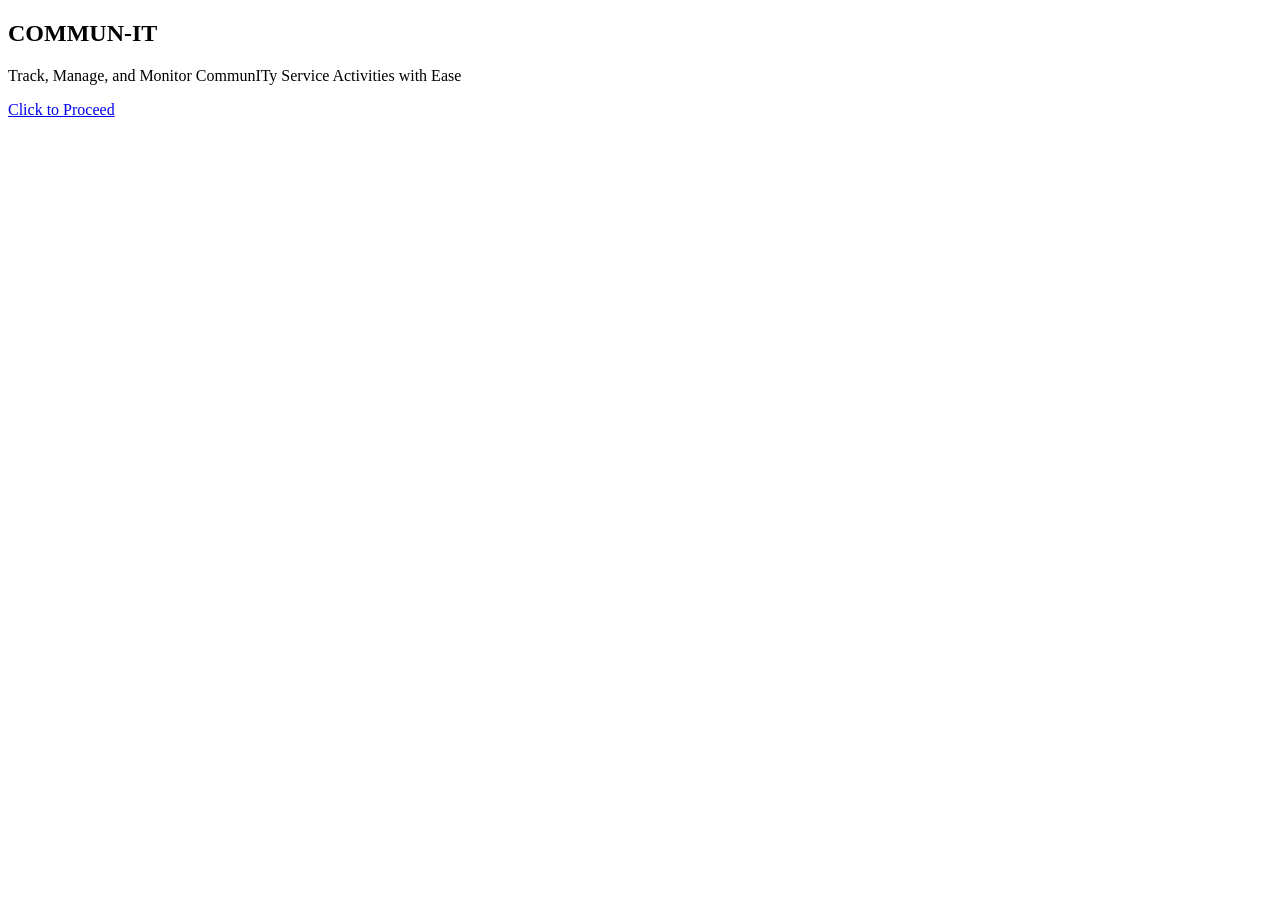
==== index.html @ e33df504 "Fixed html referencing." ====
<!DOCTYPE html>
<html>
<head>
    <link rel="stylesheet" href="Months/style.css">
</head>
<body>

<section id="homepage">
    <div class="hero-content">
        <h1>COMMUN-IT</h1>
        <p>Track, Manage, and Monitor CommunITy Service Activities with Ease</p>
        <a href="content.html" class="enter-btn" id="proceed-btn">
            Click to Proceed
        </a>
    </div>
</section>

</body>
</html>
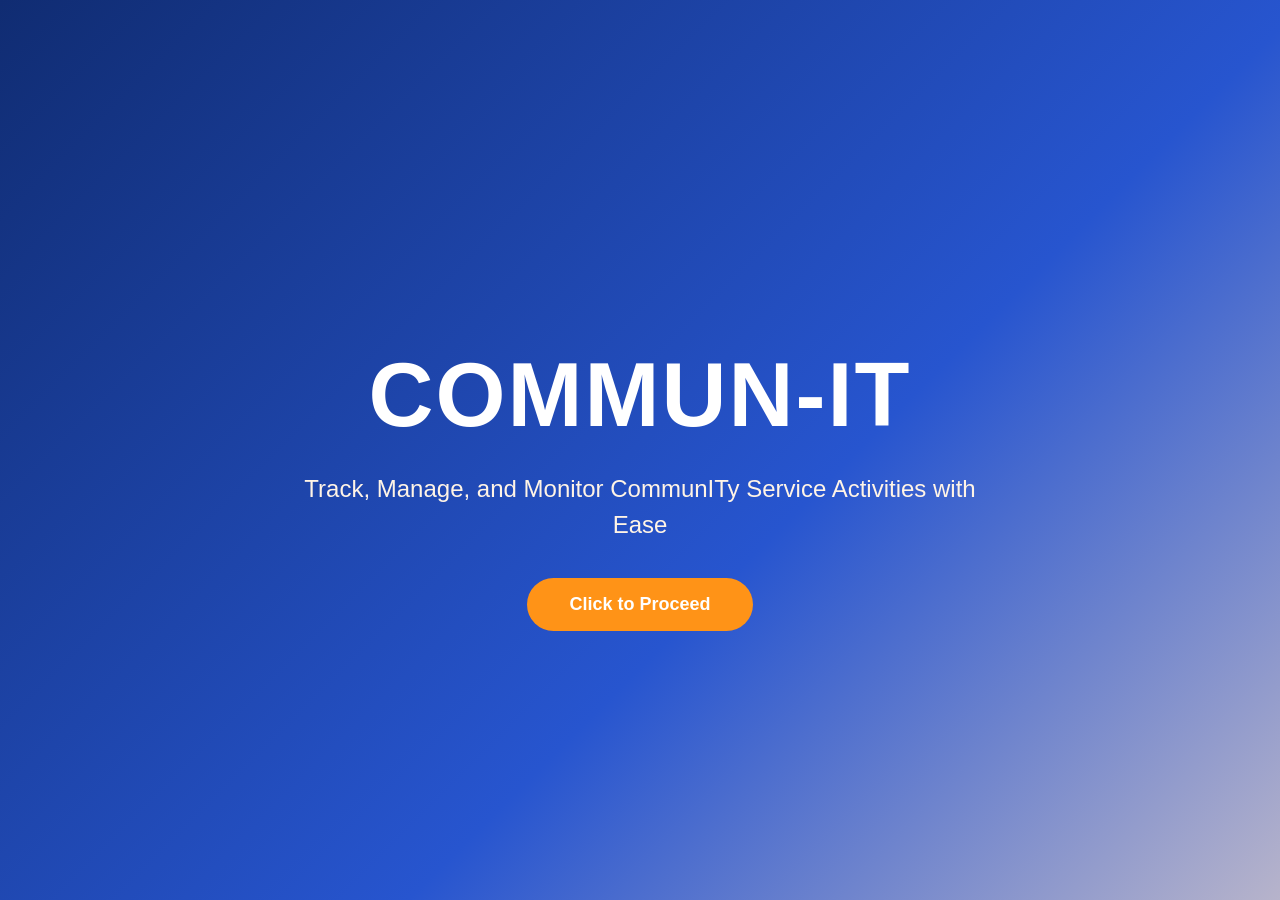
==== commit 8578d054: "added mobile layout" ====
--- a/index.html
+++ b/index.html
@@ -1,7 +1,10 @@
 <!DOCTYPE html>
 <html>
 <head>
-    <link rel="stylesheet" href="Months/style.css">
+    <meta charset="UTF-8">
+    <meta name="viewport" content="width=device-width, initial-scale=1.0">
+    <title>Commun-IT</title>
+    <link rel="stylesheet" href="/Months/style.css">
 </head>
 <body>
 
@@ -17,4 +20,3 @@
 
 </body>
 </html>
-
--- a/Months/style.css
+++ b/Months/style.css
@@ -0,0 +1,468 @@
+* { box-sizing: border-box; }
+
+ul {list-style-type: none;}
+body {
+  min-height: 100%;
+  margin: 0;
+  font-family: Verdana, sans-serif;
+}
+a {text-decoration: none;}
+img { max-width: 100%; height: auto; }
+
+.title h1{
+  font-size: 20px;
+}
+
+.title h2{
+  font-size: 16px;
+}
+
+/* Title Header*/
+.title {
+  display: flex;
+  justify-content: center;
+  align-items: center;
+  padding: 5px 5px;
+  height: 50px;
+  background: #ff9317;
+  text-align: center;
+}
+
+.title a {
+  text-decoration: none;
+  font-size: 20px;
+  color: white;
+}
+
+/* Month header */
+.month {
+  box-sizing: border-box;
+  padding: 70px 25px;
+  width: 100%;
+  background: #1abc9c;
+  text-align: center;
+}
+
+/* Month list */
+.month ul {
+  position: relative;
+  display: flex;
+  align-items: center;
+  justify-content: center;
+  margin: 0;
+  padding: 0;
+}
+
+.month ul li:not(.prev):not(.next) {
+  text-align: center;
+}
+
+.month .prev,
+.month .next {
+  position: absolute;
+  top: 50%;
+  transform: translateY(-50%);
+}
+
+.month .prev { left: 0; }
+.month .next { right: 0; }
+
+.month ul li {
+  color: white;
+  font-size: 20px;
+  text-transform: uppercase;
+  letter-spacing: 3px;
+}
+
+
+/* Previous button inside month header */
+.month .prev a{
+  display: block;
+  background-color: #007BFF;
+  color: white;
+  padding: 11px 22px;
+  font-size: 12px;
+  border: none;
+  border-radius: 4px;
+  cursor: pointer;
+  /* Transition for smooth movement*/
+  transition: background-color 0.3s ease, transform 0.2s ease;
+}
+
+/* Prev button hover effect */
+.prev a:hover {
+            background-color: #0056b3; /* Darkens the button background */
+            transform: scale(1.05);     /* Scales the button up slightly */
+        }
+
+/* Next button */
+.month .next a{
+  background-color: #007BFF;
+  color: white;
+  padding: 11px 22px;
+  font-size: 12px;
+  border: none;
+  border-radius: 4px;
+  cursor: pointer;
+  /* Transition for smooth movement*/
+  transition: background-color 0.3s ease, transform 0.2s ease;
+}
+
+/* Next button hover effect */
+.next a:hover {
+            background-color: #0056b3; /* Darkens the button background */
+            transform: scale(1.05);     /* Scales the button up slightly */
+        }
+
+/* Weekdays (Sun-Sat) */
+.weekdays {
+  margin: 0;
+  padding: 10px 0;
+  background-color:#ddd;
+}
+
+/* Aligns labels (Sun-Sat) correctly*/
+.weekdays li {
+  display: inline-block;
+  width: 13.6%;
+  color: #666;
+  text-align: center;
+}
+
+/* Days (1-31) */
+.days {
+  padding: 10px 0;
+  background: #eee;
+  margin: 0;
+}
+
+/*clickable area to access button on days and how it looks*/
+.days button {
+  width: min(44px, 100%);
+  min-height: 36px;
+  padding: 8px 2px;
+  border: 0;
+  border-radius: 4px;
+  background: transparent;
+  text-align: center;
+  font-size: 12px;
+  color: #777;
+  cursor: pointer;
+}
+
+/*color of highlight when hovered*/
+.days button:hover,
+.days button:focus {
+  background: #fafafa;
+  outline: 2px solid #06a147;
+}
+
+/*makes sure that day positions are correct*/
+.days > .day-cell {
+  position: relative;
+  width: 100%;
+  min-width: 0;
+  display: flex;
+  justify-content: center;
+}
+
+/*makes info pop up during hover*/
+.days .tooltip {
+  position: absolute;
+  bottom: calc(100% + 8px);
+  left: 50%;
+  z-index: 1;
+  padding: 8px 12px;
+  border-radius: 4px;
+  background: #333;
+  color: white;
+  white-space: nowrap;
+  transform: translateX(-50%);
+  visibility: hidden;
+  opacity: 0;
+  transition: opacity 0.2s ease;
+}
+
+/*makes button highlight when hovering or focus*/
+.days > .day-cell:hover .tooltip,
+.days > .day-cell:focus-within .tooltip {
+  visibility: visible;
+  opacity: 1;
+}
+
+/*makes sure that days and the weekdays are alligned in their respective columns*/
+.weekdays,
+.days {
+  display: grid;
+  grid-template-columns: repeat(7, minmax(0, 1fr));
+  list-style: none;
+  padding: 10px;
+  place-items: center;
+  text-align: center;
+}
+
+/*empty spaces so that dates are aligned to their correct days*/
+.days .empty {
+  visibility: hidden;
+  margin: 0;
+  padding: 0;
+}
+
+/* Highlight the "current" day */
+.days button.active {
+  padding: 5px;
+  background: #1abc9c;
+  color: white !important
+}
+
+/* button container */
+.button {
+display: flex;
+  justify-content: center;
+  align-items: center;     
+}
+
+/*Info at the bottom of the page*/
+.selected-date-info {
+  margin: 20px 10px;
+  padding: 12px;
+  border-radius: 4px;
+  background: #eee;
+  color: #333;
+  text-align: center;
+}
+
+/*BACKGROUND COLOR OF THE PAGE*/
+:root{--bg:#ffe3c9;color-scheme:light}
+html,body {
+  height:100%;
+  margin:0;
+  background:var(--bg)
+}
+
+/*BUTTONS*/
+.months_this {
+  display: grid;
+  grid-template-columns: repeat(4, minmax(0, 1fr));
+  gap: 15px;
+  width: 100%;
+  max-width: 980px;
+  margin: 0 auto;
+  padding: 0 20px;
+}
+.rectangle {
+  width: 100%;
+  min-height: 100px;
+  background-color: lightblue;
+  border: 2px solid black;
+  border-radius: 15px;
+  display: flex;
+  position: relative;
+  box-sizing: border-box;
+  padding: 10px;
+  margin: 0;
+  background-color: lightblue;
+  border: 2px solid black;
+  border-radius: 15px;
+  justify-content: center;
+  align-items: center;
+  text-align: center;
+  font-size: 20px;
+}
+.months_this .rectangle > nav {
+  display: flex;
+  position: absolute;
+  inset: -2px;
+}
+.months_this .rectangle > nav > a {
+  display: flex;
+  flex: 1;
+  align-items: center;
+  justify-content: center;
+  text-decoration: none;
+  color: inherit;
+}
+
+.months_next {
+  display: grid;
+  grid-template-columns: repeat(4, minmax(0, 1fr));
+  gap: 15px;
+  width: 100%;
+  max-width: 980px;
+  margin: 0 auto;
+  padding: 0 20px;
+}
+.months_next .rectangle > nav {
+  display: flex;
+  position: absolute;
+  inset: -2px;
+}
+.months_next .rectangle > nav > a {
+  display: flex;
+  flex: 1;
+  align-items: center;
+  justify-content: center;
+  text-decoration: none;
+  color: inherit;
+}
+#homepage{
+  min-height:100vh;
+  min-height:100svh;
+  padding:24px;
+  display:flex;
+  flex-direction:column;
+  justify-content:center;
+  align-items:center;
+  text-align:center;
+  background: linear-gradient(
+    135deg,
+    #102c72 0%,
+    #2755cf 60%,
+    #ffe3c9 120%
+  );
+  color:white;
+}
+
+.hero-content h1{
+  font-size:clamp(48px, 10vw, 90px);
+  font-weight:800;
+  letter-spacing:2px;
+  margin-bottom:15px;
+}
+
+.hero-content p{
+  font-size:clamp(18px, 3vw, 24px);
+  max-width:700px;
+  line-height:1.5;
+  color:#fff4e6;
+  margin-bottom:35px;
+}
+
+/* enter button */
+.enter-btn{
+  display:inline-block;
+  padding:16px 42px;
+  background:#ff9317;
+  color:white;
+  font-size:18px;
+  font-weight:bold;
+  border-radius:999px;
+  text-decoration:none;
+  transition:all .3s ease;
+}
+
+/* effects for the enter button */
+.enter-btn:hover{
+  background:#ff7a00;
+  transform:translateY(-3px);
+  box-shadow:0 8px 20px rgba(0,0,0,.25);
+}
+
+/* for the fade out transition */
+body{
+    opacity: 1;
+    transition: opacity 0.5s ease;
+}
+body.fade-out{
+    opacity: 0;
+}
+
+/* for the fade in transition */
+@keyframes fadeIn{
+    from{
+        opacity:0;
+    }
+    to{
+        opacity:1;
+    }
+}
+
+@media (max-width: 700px) {
+  .title {
+    height: auto;
+    min-height: 50px;
+  }
+
+  .title a,
+  .title h1,
+  .title h2 {
+    font-size: 18px;
+  }
+
+  .month {
+    padding: 50px 12px 30px;
+  }
+
+  .month ul li {
+    font-size: 16px;
+    letter-spacing: 1px;
+  }
+
+  .month .prev a,
+  .month .next a {
+    padding: 10px 12px;
+  }
+
+  .weekdays,
+  .days {
+    padding: 8px 4px;
+  }
+
+  .weekdays li {
+    font-size: 12px;
+  }
+
+  .days button {
+    min-height: 40px;
+  }
+
+  .days .tooltip {
+    position: fixed;
+    left: 50%;
+    bottom: 16px;
+    max-width: calc(100vw - 32px);
+    white-space: normal;
+  }
+
+  .months_this,
+  .months_next {
+    grid-template-columns: repeat(2, minmax(0, 1fr));
+    gap: 10px;
+    padding: 0 12px;
+  }
+
+  .rectangle {
+    min-height: 78px;
+  }
+
+  #homepage {
+    padding: 24px 16px;
+  }
+
+  .hero-content p {
+    margin-left: auto;
+    margin-right: auto;
+  }
+
+  .enter-btn {
+    width: min(240px, 100%);
+    padding: 15px 20px;
+  }
+}
+
+@media (max-width: 380px) {
+  .months_this,
+  .months_next {
+    grid-template-columns: 1fr;
+  }
+
+  .hero-content h1 {
+    font-size: 42px;
+  }
+
+  .days button {
+    min-height: 38px;
+    font-size: 11px;
+  }
+}
+
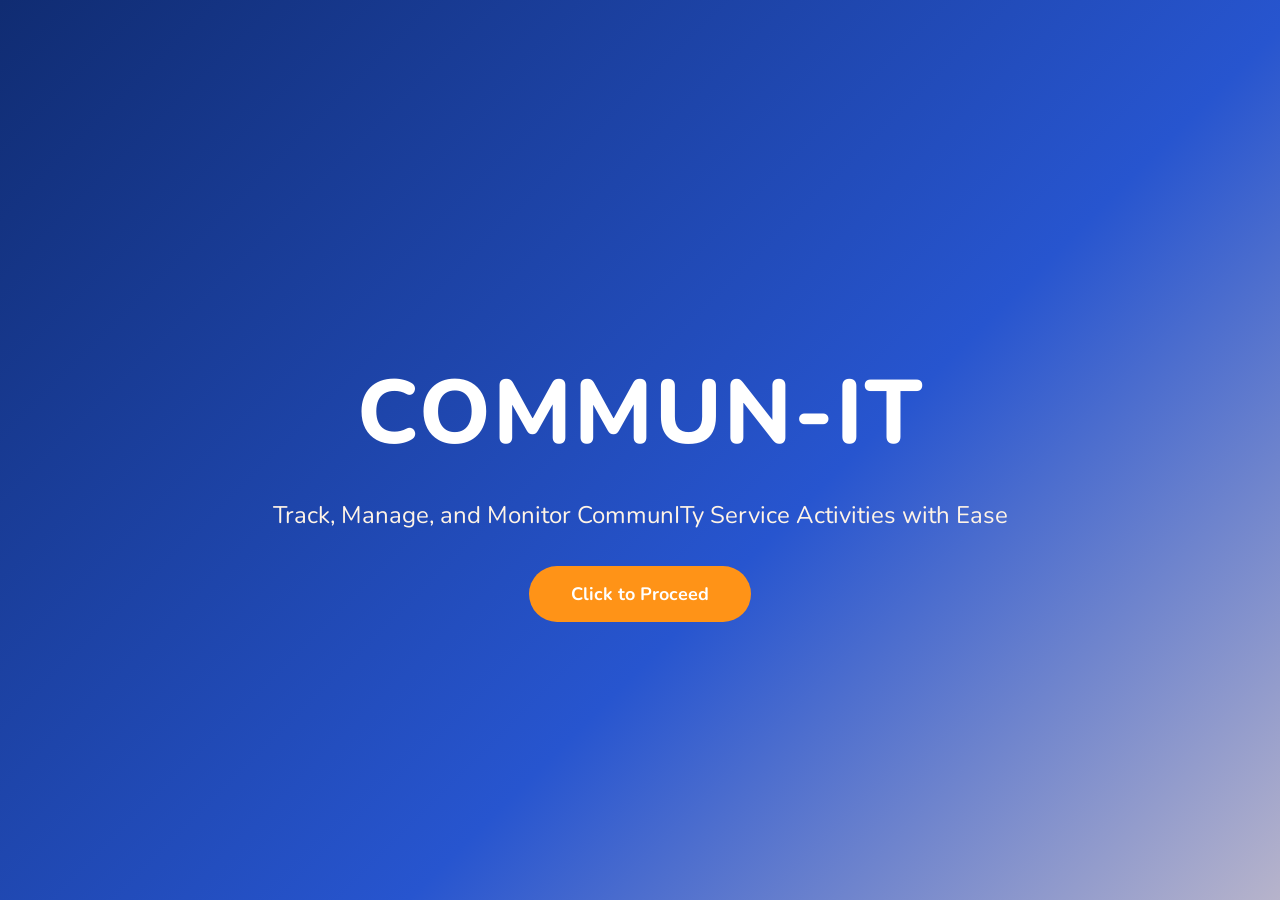
==== commit 709ffbd2: "Main Content Update Improved the UI of the main page; Fixed button hyperlinking; Added new divs." ====
--- a/index.html
+++ b/index.html
@@ -1,10 +1,10 @@
 <!DOCTYPE html>
 <html>
 <head>
-    <meta charset="UTF-8">
-    <meta name="viewport" content="width=device-width, initial-scale=1.0">
-    <title>Commun-IT</title>
-    <link rel="stylesheet" href="/Months/style.css">
+    <link rel="stylesheet" href="Months/style.css">
+    <link rel="preconnect" href="https://fonts.googleapis.com">
+    <link rel="preconnect" href="https://fonts.gstatic.com" crossorigin>
+    <link href="https://fonts.googleapis.com/css2?family=Nunito:ital@0;1&display=swap" rel="stylesheet">
 </head>
 <body>
 
@@ -20,3 +20,4 @@
 
 </body>
 </html>
+
--- a/Months/style.css
+++ b/Months/style.css
@@ -1,16 +1,9 @@
-* { box-sizing: border-box; }
-
-ul {list-style-type: none;}
-body {
-  min-height: 100%;
-  margin: 0;
-  font-family: Verdana, sans-serif;
-}
-a {text-decoration: none;}
-img { max-width: 100%; height: auto; }
+body {font-family: Nunito;}
+a {text-decoration: none; color: #1d1a15;}
 
 .title h1{
   font-size: 20px;
+  color: #1d1a15;
 }
 
 .title h2{
@@ -24,7 +17,7 @@
   align-items: center;
   padding: 5px 5px;
   height: 50px;
-  background: #ff9317;
+  background: #F28C38;
   text-align: center;
 }
 
@@ -32,6 +25,12 @@
   text-decoration: none;
   font-size: 20px;
   color: white;
+}
+
+.content-sem-header {
+  color: #38200E;
+  font-weight: 700;
+  font-size: 1.5rem;
 }
 
 /* Month header */
@@ -43,41 +42,60 @@
   text-align: center;
 }
 
-/* Month list */
-.month ul {
-  position: relative;
-  display: flex;
-  align-items: center;
-  justify-content: center;
-  margin: 0;
-  padding: 0;
-}
-
-.month ul li:not(.prev):not(.next) {
-  text-align: center;
-}
-
-.month .prev,
-.month .next {
-  position: absolute;
-  top: 50%;
-  transform: translateY(-50%);
-}
-
-.month .prev { left: 0; }
-.month .next { right: 0; }
-
-.month ul li {
-  color: white;
-  font-size: 20px;
-  text-transform: uppercase;
-  letter-spacing: 3px;
-}
-
+/* div containers */
+
+.three-box-ui {
+  margin: 2vw auto;
+
+  display: flex;
+  width: fit-content;
+  justify-content: center;
+
+  gap: 1.5vw
+}
+
+.main-calendar-div {
+  display: flex;
+  flex-direction: column;
+  width: fit-content;
+
+  gap: 1.5vw;
+}
+
+.month-portion {
+  width: 65vw;
+  height: auto;
+  background-color: #ffffff;
+  box-shadow: 0.3rem 0.4rem 1rem rgba(180, 95, 25, 0.15);
+
+  padding-top: 2vh;
+  padding-bottom: 2vh;
+
+  border-radius: 2rem;
+}
+
+.upcoming-events {
+  background-color: #ffffff;
+  height: 15vh;
+  width: auto;
+  box-shadow: 0.3rem 0.4rem 1rem rgba(180, 95, 25, 0.15);
+
+  border-radius: 2rem;
+}
+
+.notes-section {
+  background-color: #ffffff;
+  width: 30vw;
+  height: auto;
+  box-shadow: 0.3rem 0.4rem 1rem rgba(180, 95, 25, 0.15);
+
+  border-radius: 2rem;
+}
 
 /* Previous button inside month header */
 .month .prev a{
   display: block;
+  float: left;
   background-color: #007BFF;
   color: white;
   padding: 11px 22px;
@@ -91,12 +109,13 @@
 
 /* Prev button hover effect */
 .prev a:hover {
-            background-color: #0056b3; /* Darkens the button background */
-            transform: scale(1.05);     /* Scales the button up slightly */
-        }
+  background-color: #0056b3; /* Darkens the button background */
+  transform: scale(1.05);     /* Scales the button up slightly */
+}
 
 /* Next button */
 .month .next a{
+  float: right;
   background-color: #007BFF;
   color: white;
   padding: 11px 22px;
@@ -110,9 +129,9 @@
 
 /* Next button hover effect */
 .next a:hover {
-            background-color: #0056b3; /* Darkens the button background */
-            transform: scale(1.05);     /* Scales the button up slightly */
-        }
+  background-color: #0056b3; /* Darkens the button background */
+  transform: scale(1.05);     /* Scales the button up slightly */
+}
 
 /* Weekdays (Sun-Sat) */
 .weekdays {
@@ -138,9 +157,8 @@
 
 /*clickable area to access button on days and how it looks*/
 .days button {
-  width: min(44px, 100%);
-  min-height: 36px;
-  padding: 8px 2px;
+  width: 100%;
+  padding: 8px 0;
   border: 0;
   border-radius: 4px;
   background: transparent;
@@ -161,9 +179,6 @@
 .days > .day-cell {
   position: relative;
   width: 100%;
-  min-width: 0;
-  display: flex;
-  justify-content: center;
 }
 
 /*makes info pop up during hover*/
@@ -233,7 +248,7 @@
 }
 
 /*BACKGROUND COLOR OF THE PAGE*/
-:root{--bg:#ffe3c9;color-scheme:light}
+:root{--bg:#FFF6EB;color-scheme:light}
 html,body {
   height:100%;
   margin:0;
@@ -241,74 +256,55 @@
 }
 
 /*BUTTONS*/
-.months_this {
-  display: grid;
-  grid-template-columns: repeat(4, minmax(0, 1fr));
-  gap: 15px;
+.months-grid {
+  display: flex;
+  justify-content: center;
+  flex-wrap: wrap;
+
+  margin-top: 2vh;
+  margin-bottom: 2vh;
+
+  gap: 1vw;
+}
+
+.rectangle {
+  width: 9.5vw;
+  height: 11vh;
+
+  box-shadow: 0.3rem 0.4rem 0.8rem rgba(180, 95, 25, 0.15);
+
+  background-color: #FFE4C8;
+
+  border-radius: 15px;
+  box-sizing: border-box;
+  min-height: 100px;
+  margin: 0;
+  padding: 0;
+
+  list-style: none;
+
+  font-size: 20px;
+
+  transition: all 0.2s ease;
+}
+
+.rectangle:hover {
+  background-color: #FFC896;
+  transform: translateY(-3px);
+}
+
+.rectangle a{
+  display: flex;
+  align-items: center;
+  justify-content: center;
   width: 100%;
-  max-width: 980px;
-  margin: 0 auto;
-  padding: 0 20px;
-}
-.rectangle {
-  width: 100%;
-  min-height: 100px;
-  background-color: lightblue;
-  border: 2px solid black;
-  border-radius: 15px;
-  display: flex;
-  position: relative;
-  box-sizing: border-box;
-  padding: 10px;
-  margin: 0;
-  background-color: lightblue;
-  border: 2px solid black;
-  border-radius: 15px;
-  justify-content: center;
-  align-items: center;
-  text-align: center;
-  font-size: 20px;
-}
-.months_this .rectangle > nav {
-  display: flex;
-  position: absolute;
-  inset: -2px;
-}
-.months_this .rectangle > nav > a {
-  display: flex;
-  flex: 1;
-  align-items: center;
-  justify-content: center;
+  height: 100%;
   text-decoration: none;
   color: inherit;
 }
 
-.months_next {
-  display: grid;
-  grid-template-columns: repeat(4, minmax(0, 1fr));
-  gap: 15px;
-  width: 100%;
-  max-width: 980px;
-  margin: 0 auto;
-  padding: 0 20px;
-}
-.months_next .rectangle > nav {
-  display: flex;
-  position: absolute;
-  inset: -2px;
-}
-.months_next .rectangle > nav > a {
-  display: flex;
-  flex: 1;
-  align-items: center;
-  justify-content: center;
-  text-decoration: none;
-  color: inherit;
-}
 #homepage{
-  min-height:100vh;
-  min-height:100svh;
-  padding:24px;
+  height:100vh;
   display:flex;
   flex-direction:column;
   justify-content:center;
@@ -324,16 +320,14 @@
 }
 
 .hero-content h1{
-  font-size:clamp(48px, 10vw, 90px);
+  font-size:90px;
   font-weight:800;
   letter-spacing:2px;
   margin-bottom:15px;
 }
 
 .hero-content p{
-  font-size:clamp(18px, 3vw, 24px);
-  max-width:700px;
-  line-height:1.5;
+  font-size:24px;
   color:#fff4e6;
   margin-bottom:35px;
 }
@@ -355,7 +349,10 @@
 .enter-btn:hover{
   background:#ff7a00;
   transform:translateY(-3px);
-  box-shadow:0 8px 20px rgba(0,0,0,.25);
+  box-shadow:0 1
+  body;
+    opacity: 1;
+    transition: opacity 0.5s ease;
 }
 
 /* for the fade out transition */
@@ -375,94 +372,4 @@
     to{
         opacity:1;
     }
-}
-
-@media (max-width: 700px) {
-  .title {
-    height: auto;
-    min-height: 50px;
-  }
-
-  .title a,
-  .title h1,
-  .title h2 {
-    font-size: 18px;
-  }
-
-  .month {
-    padding: 50px 12px 30px;
-  }
-
-  .month ul li {
-    font-size: 16px;
-    letter-spacing: 1px;
-  }
-
-  .month .prev a,
-  .month .next a {
-    padding: 10px 12px;
-  }
-
-  .weekdays,
-  .days {
-    padding: 8px 4px;
-  }
-
-  .weekdays li {
-    font-size: 12px;
-  }
-
-  .days button {
-    min-height: 40px;
-  }
-
-  .days .tooltip {
-    position: fixed;
-    left: 50%;
-    bottom: 16px;
-    max-width: calc(100vw - 32px);
-    white-space: normal;
-  }
-
-  .months_this,
-  .months_next {
-    grid-template-columns: repeat(2, minmax(0, 1fr));
-    gap: 10px;
-    padding: 0 12px;
-  }
-
-  .rectangle {
-    min-height: 78px;
-  }
-
-  #homepage {
-    padding: 24px 16px;
-  }
-
-  .hero-content p {
-    margin-left: auto;
-    margin-right: auto;
-  }
-
-  .enter-btn {
-    width: min(240px, 100%);
-    padding: 15px 20px;
-  }
-}
-
-@media (max-width: 380px) {
-  .months_this,
-  .months_next {
-    grid-template-columns: 1fr;
-  }
-
-  .hero-content h1 {
-    font-size: 42px;
-  }
-
-  .days button {
-    min-height: 38px;
-    font-size: 11px;
-  }
-}
-
+}
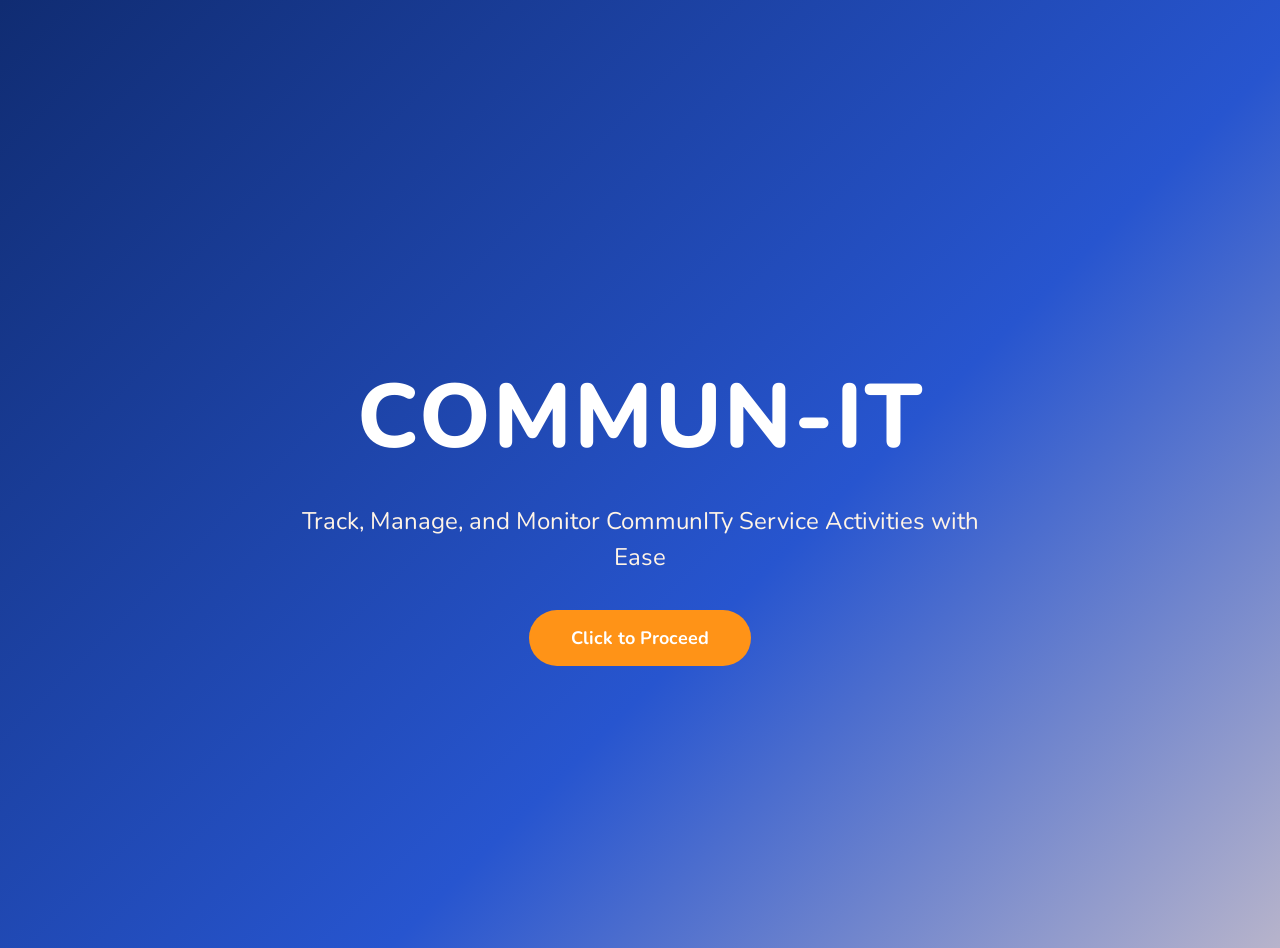
==== commit 71dbccad: "Merge branch 'main' of https://github.com/Xenny432/ITC-final-" ====
--- a/index.html
+++ b/index.html
@@ -20,4 +20,3 @@
 
 </body>
 </html>
-
--- a/Months/style.css
+++ b/Months/style.css
@@ -54,6 +54,20 @@
   gap: 1.5vw
 }
 
+.month ul li:not(.prev):not(.next) {
+  text-align: center;
+}
+
+.month .prev,
+.month .next {
+  position: absolute;
+  top: 50%;
+  transform: translateY(-50%);
+}
+
+.month .prev { left: 0; }
+.month .next { right: 0; }
+
 .main-calendar-div {
   display: flex;
   flex-direction: column;
@@ -95,7 +109,6 @@
 /* Previous button inside month header */
 .month .prev a{
   display: block;
-  float: left;
   background-color: #007BFF;
   color: white;
   padding: 11px 22px;
@@ -115,7 +128,6 @@
 
 /* Next button */
 .month .next a{
-  float: right;
   background-color: #007BFF;
   color: white;
   padding: 11px 22px;
@@ -157,8 +169,9 @@
 
 /*clickable area to access button on days and how it looks*/
 .days button {
-  width: 100%;
-  padding: 8px 0;
+  width: min(44px, 100%);
+  min-height: 36px;
+  padding: 8px 2px;
   border: 0;
   border-radius: 4px;
   background: transparent;
@@ -179,6 +192,9 @@
 .days > .day-cell {
   position: relative;
   width: 100%;
+  min-width: 0;
+  display: flex;
+  justify-content: center;
 }
 
 /*makes info pop up during hover*/
@@ -304,7 +320,9 @@
 }
 
 #homepage{
-  height:100vh;
+  min-height:100vh;
+  min-height:100svh;
+  padding:24px;
   display:flex;
   flex-direction:column;
   justify-content:center;
@@ -320,14 +338,16 @@
 }
 
 .hero-content h1{
-  font-size:90px;
+  font-size:clamp(48px, 10vw, 90px);
   font-weight:800;
   letter-spacing:2px;
   margin-bottom:15px;
 }
 
 .hero-content p{
-  font-size:24px;
+  font-size:clamp(18px, 3vw, 24px);
+  max-width:700px;
+  line-height:1.5;
   color:#fff4e6;
   margin-bottom:35px;
 }
@@ -349,10 +369,7 @@
 .enter-btn:hover{
   background:#ff7a00;
   transform:translateY(-3px);
-  box-shadow:0 1
-  body;
-    opacity: 1;
-    transition: opacity 0.5s ease;
+  box-shadow:0 8px 20px rgba(0,0,0,.25);
 }
 
 /* for the fade out transition */
@@ -372,4 +389,94 @@
     to{
         opacity:1;
     }
-}+}
+
+@media (max-width: 700px) {
+  .title {
+    height: auto;
+    min-height: 50px;
+  }
+
+  .title a,
+  .title h1,
+  .title h2 {
+    font-size: 18px;
+  }
+
+  .month {
+    padding: 50px 12px 30px;
+  }
+
+  .month ul li {
+    font-size: 16px;
+    letter-spacing: 1px;
+  }
+
+  .month .prev a,
+  .month .next a {
+    padding: 10px 12px;
+  }
+
+  .weekdays,
+  .days {
+    padding: 8px 4px;
+  }
+
+  .weekdays li {
+    font-size: 12px;
+  }
+
+  .days button {
+    min-height: 40px;
+  }
+
+  .days .tooltip {
+    position: fixed;
+    left: 50%;
+    bottom: 16px;
+    max-width: calc(100vw - 32px);
+    white-space: normal;
+  }
+
+  .months_this,
+  .months_next {
+    grid-template-columns: repeat(2, minmax(0, 1fr));
+    gap: 10px;
+    padding: 0 12px;
+  }
+
+  .rectangle {
+    min-height: 78px;
+  }
+
+  #homepage {
+    padding: 24px 16px;
+  }
+
+  .hero-content p {
+    margin-left: auto;
+    margin-right: auto;
+  }
+
+  .enter-btn {
+    width: min(240px, 100%);
+    padding: 15px 20px;
+  }
+}
+
+@media (max-width: 380px) {
+  .months_this,
+  .months_next {
+    grid-template-columns: 1fr;
+  }
+
+  .hero-content h1 {
+    font-size: 42px;
+  }
+
+  .days button {
+    min-height: 38px;
+    font-size: 11px;
+  }
+}
+
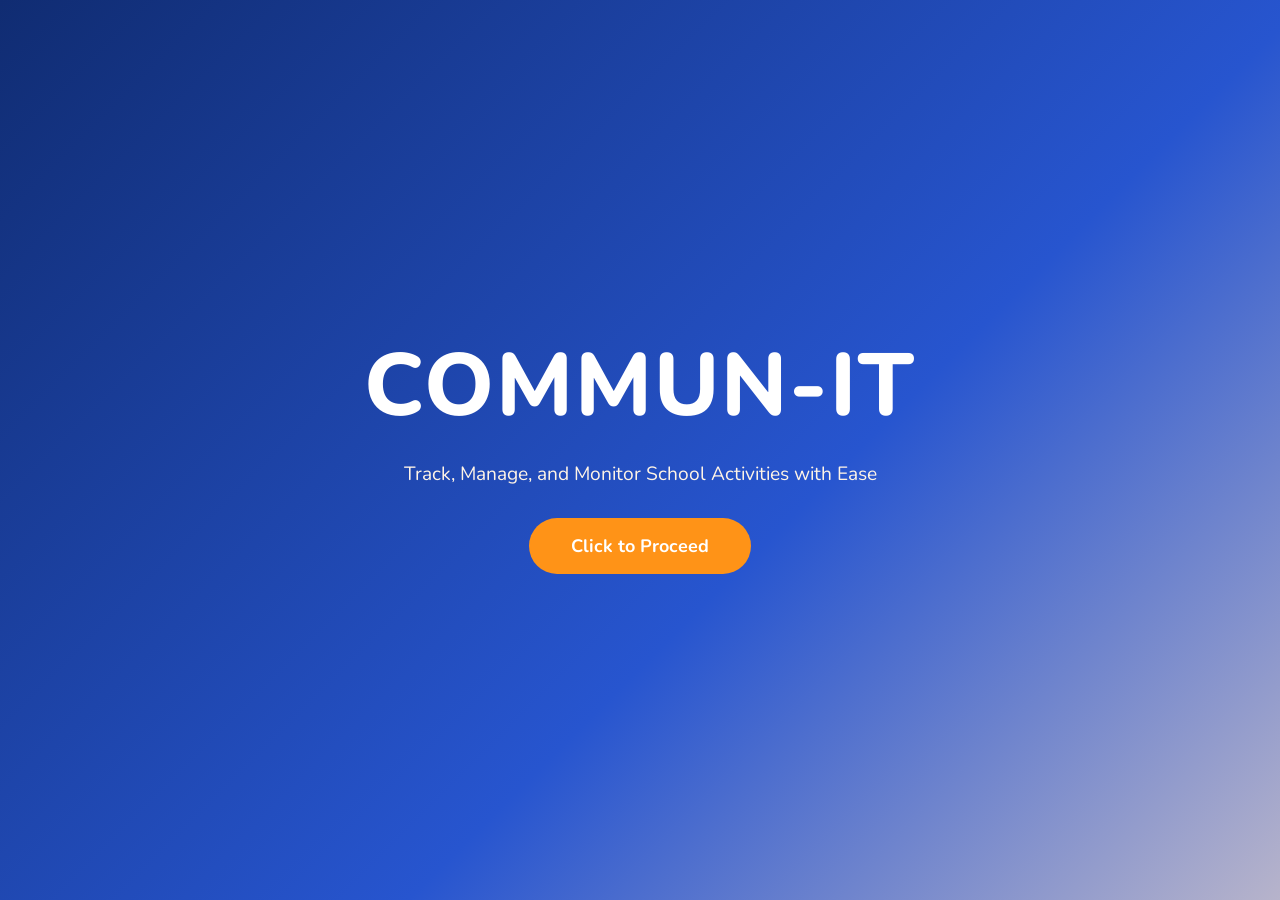
==== commit d45ab066: "final changes to main page" ====
--- a/index.html
+++ b/index.html
@@ -1,6 +1,7 @@
 <!DOCTYPE html>
 <html>
 <head>
+    <meta name="viewport" content="width=device-width, initial-scale=1.0">
     <link rel="stylesheet" href="Months/style.css">
     <link rel="preconnect" href="https://fonts.googleapis.com">
     <link rel="preconnect" href="https://fonts.gstatic.com" crossorigin>
@@ -9,9 +10,9 @@
 <body>
 
 <section id="homepage">
-    <div class="hero-content">
+    <div class="opening-content">
         <h1>COMMUN-IT</h1>
-        <p>Track, Manage, and Monitor CommunITy Service Activities with Ease</p>
+        <p>Track, Manage, and Monitor School Activities with Ease</p>
         <a href="content.html" class="enter-btn" id="proceed-btn">
             Click to Proceed
         </a>
--- a/Months/style.css
+++ b/Months/style.css
@@ -2,8 +2,12 @@
 a {text-decoration: none; color: #1d1a15;}
 
 .title h1{
-  font-size: 20px;
+  font-size: 1.7rem;
+  font-weight: 900;
+
   color: #1d1a15;
+  padding: 0;
+  margin: 0;
 }
 
 .title h2{
@@ -45,7 +49,8 @@
 /* div containers */
 
 .three-box-ui {
-  margin: 2vw auto;
+  margin: 3vw auto;
+  padding-bottom: 6vh;
 
   display: flex;
   width: fit-content;
@@ -54,7 +59,12 @@
   gap: 1.5vw
 }
 
+.month li {
+  list-style: none;
+}
+
 .month ul li:not(.prev):not(.next) {
+  list-style: none;
   text-align: center;
 }
 
@@ -77,10 +87,10 @@
 }
 
 .month-portion {
-  width: 65vw;
+  width: 60vw;
   height: auto;
   background-color: #ffffff;
-  box-shadow: 0.3rem 0.4rem 1rem rgba(180, 95, 25, 0.15);
+  box-shadow: 0.3rem 0.4rem 0.5rem rgba(180, 95, 25, 0.10);
 
   padding-top: 2vh;
   padding-bottom: 2vh;
@@ -88,25 +98,111 @@
   border-radius: 2rem;
 }
 
-.upcoming-events {
+.calendar-title {
+  font-weight: bold; 
+  color: #1d1a15;
+  font-size: 16px;
+
+  margin: 0 1vw;
+  margin-bottom: 1vw;
+  background-color: #ffbe81; 
+  border-radius: 2rem;
+  width: auto;
+  height: 4.5vh;
+
+  display: flex;
+  justify-content: center;
+  align-items: center;
+}
+
+@media (max-width: 600px) {
+  .calendar-title {
+    font-size: clamp(0.8rem, 4.6vw, 1.8rem);
+    height: 4vh;
+  }
+}
+
+.details-of-calendar {
+  display: flex;
+
+  gap: 1.5vw;
+}
+
+.legend {
   background-color: #ffffff;
-  height: 15vh;
-  width: auto;
+  height: 20vh;
+  width: 30%;
   box-shadow: 0.3rem 0.4rem 1rem rgba(180, 95, 25, 0.15);
 
   border-radius: 2rem;
 }
 
-.notes-section {
+.monthly-overview {
+  background-color: #ffffff;
+
+  height: 20vh;
+  flex: 1;
+
+  box-shadow: 0.3rem 0.4rem 1rem rgba(180, 95, 25, 0.15);
+
+  border-radius: 2rem;
+}
+
+.calendar-detail-titles {
+  font-size: 1.3rem; 
+  color: #1d1a15; 
+  display: inline-block;
+  margin-left: 1vw; 
+  margin-top: 1vh; 
+  font-weight: bold;
+}
+
+.announcement-board {
   background-color: #ffffff;
   width: 30vw;
   height: auto;
   box-shadow: 0.3rem 0.4rem 1rem rgba(180, 95, 25, 0.15);
 
   border-radius: 2rem;
-}
-
-/* Previous button inside month header */
+
+  display: flex;
+  flex-direction: column;
+}
+
+.announcement-title {
+  width: auto;
+  height: 4.5vh;
+  font-weight: bold;
+
+  margin: 2vh 1vw;
+
+  border-radius: 2rem;
+
+  background-color: #ffbe81;
+
+  display: flex;
+  align-items: center;
+  justify-content: center;
+}
+
+.announcement-title span {
+  color: #1d1a15;
+  font-size: 1.4rem;
+  font-weight: 900;
+  text-align: center;
+}
+
+.announcement-content {
+  flex: 1;
+  width: auto;
+  background-color: #f8ece0;
+
+  margin: 0 1vw 2vh 1vw;
+
+  border-radius: 2rem;
+}
+
+/* Previous button*/
 .month .prev a{
   display: block;
   background-color: #007BFF;
@@ -273,27 +369,27 @@
 
 /*BUTTONS*/
 .months-grid {
-  display: flex;
-  justify-content: center;
-  flex-wrap: wrap;
-
-  margin-top: 2vh;
-  margin-bottom: 2vh;
-
-  gap: 1vw;
+  display: grid;
+  grid-template-columns: repeat(5, 1fr);
+  gap: 1.7rem;
+
+  justify-items: center;
+  align-items: center;
+
+  margin: 2vh 2vw;
 }
 
 .rectangle {
   width: 9.5vw;
   height: 11vh;
 
-  box-shadow: 0.3rem 0.4rem 0.8rem rgba(180, 95, 25, 0.15);
+  box-shadow: 0.3rem 0.4rem 0.5rem rgba(153, 71, 4, 0.2);
 
   background-color: #FFE4C8;
 
   border-radius: 15px;
   box-sizing: border-box;
-  min-height: 100px;
+  min-height: 120px;
   margin: 0;
   padding: 0;
 
@@ -316,7 +412,9 @@
   width: 100%;
   height: 100%;
   text-decoration: none;
-  color: inherit;
+
+  font-weight: 800;
+  color: #38200E;
 }
 
 #homepage{
@@ -337,14 +435,14 @@
   color:white;
 }
 
-.hero-content h1{
+.opening-content h1{
   font-size:clamp(48px, 10vw, 90px);
   font-weight:800;
   letter-spacing:2px;
   margin-bottom:15px;
 }
 
-.hero-content p{
+.opening-content p{
   font-size:clamp(18px, 3vw, 24px);
   max-width:700px;
   line-height:1.5;
@@ -391,7 +489,125 @@
     }
 }
 
-@media (max-width: 700px) {
+@media (max-width: 600px) {
+  .three-box-ui {
+    box-sizing: border-box;
+    width: auto;
+    margin: 16px;
+    padding-bottom: 16px;
+    flex-direction: column;
+    align-items: stretch;
+    gap: 16px;
+  }
+
+  .main-calendar-div {
+    width: 100%;
+    min-width: 0;
+    gap: 16px;
+  }
+
+  .month-portion {
+    box-sizing: border-box;
+    width: 100%;
+    min-width: 0;
+    padding: 16px 12px;
+  }
+
+  .calendar-title {
+    box-sizing: border-box;
+    width: 100%;
+    min-height: 48px;
+    height: auto;
+    margin: 0 0 12px;
+    padding: 8px;
+    font-size: clamp(0.9rem, 4.5vw, 1.2rem);
+    line-height: 1.25;
+    text-align: center;
+  }
+
+  .calendar-detail-titles {
+    font-size: clamp(0.9rem, 4vw, 1.15rem);
+    margin: 0;
+    padding: 12px;
+  }
+
+  .announcement-title span {
+    font-size: clamp(0.9rem, 4vw, 1.2rem);
+  }
+
+  .months-grid {
+    grid-template-columns: repeat(2, minmax(0, 1fr));
+    gap: 10px;
+    margin: 0;
+    align-items: stretch;
+    justify-items: stretch;
+  }
+
+  .rectangle {
+    box-sizing: border-box;
+    width: 100%;
+    min-width: 0;
+    height: 78px;
+    min-height: 0;
+    font-size: clamp(14px, 4vw, 18px);
+  }
+
+  .rectangle a {
+    box-sizing: border-box;
+    padding: 8px;
+    text-align: center;
+    overflow-wrap: normal;
+  }
+
+  .months-grid > .rectangle:nth-child(1),
+  .months-grid > .rectangle:nth-child(9) {
+    grid-column: 1 / -1;
+    height: 52px;
+    font-size: 16px;
+  }
+
+  .months-grid > .rectangle:nth-child(8),
+  .months-grid > .rectangle:nth-child(14) {
+    grid-column: 1 / -1;
+    justify-self: center;
+    width: calc((100% - 10px) / 2);
+  }
+
+  .details-of-calendar {
+    flex-direction: column;
+    gap: 12px;
+  }
+
+  .legend,
+  .monthly-overview {
+    box-sizing: border-box;
+    width: 100%;
+    min-width: 0;
+    min-height: 96px;
+    height: auto;
+  }
+
+  .announcement-board {
+    box-sizing: border-box;
+    width: 100%;
+    min-width: 0;
+    min-height: 220px;
+    padding: 12px;
+  }
+
+  .announcement-title {
+    box-sizing: border-box;
+    min-height: 48px;
+    height: auto;
+    margin: 0 0 12px;
+    padding: 8px;
+  }
+
+  .announcement-content {
+    min-height: 140px;
+    margin: 0;
+  }
+
   .title {
     height: auto;
     min-height: 50px;
@@ -453,7 +669,7 @@
     padding: 24px 16px;
   }
 
-  .hero-content p {
+  .opening-content p {
     margin-left: auto;
     margin-right: auto;
   }
@@ -464,14 +680,14 @@
   }
 }
 
-@media (max-width: 380px) {
+@media (max-width: 600px) {
   .months_this,
   .months_next {
     grid-template-columns: 1fr;
   }
 
-  .hero-content h1 {
-    font-size: 42px;
+  .opening-content h1 {
+    font-size: clamp(32px, 12vw, 42px);
   }
 
   .days button {
@@ -480,3 +696,1260 @@
   }
 }
 
+/* Fit the month calendar cleanly inside one screen */
+html,
+body {
+  min-height: 100dvh;
+  height: auto;
+  overflow-x: hidden;
+}
+
+body:has(.month) {
+  height: 100dvh;
+  overflow: hidden;
+  display: flex;
+  flex-direction: column;
+}
+
+.title {
+  flex: 0 0 48px;
+  height: 48px;
+}
+
+.month {
+  position: relative;
+  flex: 0 0 auto;
+  padding: 20px 60px;
+  min-height: 0;
+  width: 100%;
+  box-sizing: border-box;
+  display: flex;
+  align-items: center;
+  justify-content: center;
+}
+
+.weekdays {
+  flex: 0 0 auto;
+  width: 100%;
+  min-height: 0;
+  padding: 8px 10px;
+  box-sizing: border-box;
+}
+
+.days {
+  flex: 1 1 auto;
+  width: 100%;
+  min-height: 0;
+  padding: 6px 10px 10px;
+  box-sizing: border-box;
+  grid-template-rows: repeat(6, minmax(0, 1fr));
+  align-content: stretch;
+}
+
+.days > .day-cell {
+  width: 100%;
+  height: 100%;
+  min-height: 0;
+  display: flex;
+  align-items: center;
+  justify-content: center;
+}
+
+.days button {
+  box-sizing: border-box;
+  width: 100%;
+  height: 100%;
+  min-height: 0;
+  padding: 4px;
+  font-size: clamp(0.85rem, 1.5vh, 1.1rem);
+  font-weight: 700;
+}
+
+.selected-date-info {
+  display: none;
+}
+
+/* Centered pop-up with blurred background */
+.modal-backdrop {
+  position: fixed;
+  inset: 0;
+  z-index: 2000;
+  background: rgba(29, 26, 21, 0.35);
+  backdrop-filter: blur(6px);
+  -webkit-backdrop-filter: blur(6px);
+  display: flex;
+  align-items: center;
+  justify-content: center;
+  padding: 20px;
+}
+
+.modal-backdrop[hidden] {
+  display: none;
+}
+
+.modal-card {
+  position: relative;
+  width: min(420px, 88vw);
+  max-height: 75vh;
+  overflow-y: auto;
+  background: #ffffff;
+  color: #1d1a15;
+  border-radius: 16px;
+  padding: 22px 48px 22px 24px;
+  box-shadow: 0 18px 42px rgba(0, 0, 0, 0.28);
+  text-align: left;
+}
+
+.modal-heading {
+  margin: 0 0 10px;
+  font-size: 1.15rem;
+  font-weight: 800;
+  color: #38200e;
+}
+
+.modal-body {
+  font-size: 0.95rem;
+  line-height: 1.5;
+  color: #1d1a15;
+}
+
+.modal-close-btn {
+  position: absolute;
+  top: 12px;
+  right: 12px;
+  width: 32px;
+  height: 32px;
+  border: none;
+  border-radius: 50%;
+  background: #ffe4c8;
+  color: #38200e;
+  font-size: 1.3rem;
+  line-height: 1;
+  cursor: pointer;
+  display: flex;
+  align-items: center;
+  justify-content: center;
+  transition: background-color 0.2s ease, transform 0.15s ease;
+}
+
+.modal-close-btn:hover {
+  background: #ffc896;
+  transform: scale(1.06);
+}
+
+/* rectangle calendar dates */
+.days {
+  gap: 10px;
+  padding: 10px 14px 14px;
+}
+
+.days > .day-cell {
+  width: 100%;
+  height: 100%;
+  min-width: 0;
+  min-height: 0;
+  display: flex;
+  align-items: center;
+  justify-content: center;
+}
+
+.days button {
+  width: 100%;
+  height: 100%;
+  min-height: 0;
+  padding: 6px;
+  border: none;
+  border-radius: 15px;
+  background-color: #FFE4C8;
+  color: #38200E;
+  font-size: clamp(0.95rem, 1.8vh, 1.25rem);
+  font-weight: 800;
+  box-shadow: 0.2rem 0.3rem 0.45rem rgba(153, 71, 4, 0.16);
+  cursor: pointer;
+  transition: background-color 0.2s ease, transform 0.2s ease, box-shadow 0.2s ease, color 0.2s ease;
+}
+
+.days button:hover,
+.days button:focus-visible {
+  background-color: #FFC896;
+  color: #1d1a15;
+  outline: none;
+  transform: translateY(-4px) scale(1.04);
+  box-shadow: 0.3rem 0.5rem 0.75rem rgba(153, 71, 4, 0.25);
+}
+
+.days button.selected,
+.days button[aria-pressed="true"] {
+  background-color: #ffbe81;
+  color: #1d1a15;
+  box-shadow: 0 0 0 2px #F28C38, 0.3rem 0.45rem 0.7rem rgba(153, 71, 4, 0.22);
+}
+
+/* Weekday header cards (no hover lift/color shift) */
+.weekdays {
+  gap: 10px;
+  padding: 8px 14px 10px;
+  background-color: #eee;
+}
+
+.weekdays li {
+  width: 100%;
+  height: 100%;
+  min-height: 38px;
+  padding: 6px 4px;
+  box-sizing: border-box;
+  border-radius: 15px;
+  background-color: #FFE4C8;
+  color: #38200E;
+  font-size: clamp(0.85rem, 1.5vh, 1.05rem);
+  font-weight: 800;
+  box-shadow: 0.2rem 0.3rem 0.45rem rgba(153, 71, 4, 0.16);
+  display: flex;
+  align-items: center;
+  justify-content: center;
+  pointer-events: none;
+  user-select: none;
+}
+
+/* Grid lines between columns and rows in the gaps */
+.weekdays,
+.days {
+  position: relative;
+}
+
+/* Exact gap divider lines aligned to the 7-column grid */
+.weekdays,
+.days {
+  position: relative;
+  gap: 10px;
+}
+
+/* Support 5 or 6 rows cleanly on any month */
+.days {
+  grid-auto-rows: minmax(0, 1fr);
+}
+
+/* Crisp divider lines centered inside the 10px gaps */
+.weekdays,
+.days {
+  gap: 10px;
+  background-color: #eee;
+}
+
+/* Clean warm outline on date buttons and weekday headers */
+.days button {
+  border: 1.5px solid rgba(153, 71, 4, 0.28);
+}
+
+.days button:hover,
+.days button:focus-visible {
+  border-color: rgba(153, 71, 4, 0.55);
+}
+
+.weekdays li {
+  border: 1.5px solid rgba(153, 71, 4, 0.22);
+}
+
+@media (max-width: 600px) {
+  .weekdays,
+  .days {
+    gap: clamp(4px, 2vw, 8px);
+    padding-right: clamp(4px, 3vw, 10px);
+    padding-left: clamp(4px, 3vw, 10px);
+  }
+
+  .weekdays li {
+    padding-right: 1px;
+    padding-left: 1px;
+    font-size: clamp(0.65rem, 3vw, 0.85rem);
+  }
+}
+
+/* adjust font size of month and year*/
+.month > div,
+.month div > :not(.prev):not(.next) {
+  font-size: clamp(2.3rem, 5.2vh, 3.8rem);
+  font-weight: 900;
+  line-height: 1.08;
+  letter-spacing: 0.5px;
+  color: #ffffff;
+  text-align: center;
+  text-shadow:
+    0 2px 0 rgba(15, 118, 98, 0.92),
+    0 4px 0 rgba(10, 82, 68, 0.88),
+    0 8px 16px rgba(0, 0, 0, 0.3);
+}
+
+.month span {
+  display: inline-block;
+  margin-top: 2px;
+  font-size: clamp(1.2rem, 2.5vh, 1.75rem) !important;
+  font-weight: 800;
+  letter-spacing: 1px;
+  color: #f0fdf9;
+  text-shadow:
+    0 1.5px 0 rgba(15, 118, 98, 0.92),
+    0 3px 0 rgba(10, 82, 68, 0.88),
+    0 5px 10px rgba(0, 0, 0, 0.25);
+}
+
+/* change colors of the calendar */
+body:has(.month),
+.weekdays,
+.days {
+  background-color: #fff8f0 !important;
+  color: #38200e;
+}
+
+.month {
+  background: linear-gradient(135deg, #ffd4a8 0%, #ffc896 55%, #ffb374 100%) !important;
+  border-bottom: 1.5px solid rgba(153, 71, 4, 0.2);
+}
+
+.month > div,
+.month div > :not(.prev):not(.next) {
+  color: #38200e;
+  text-shadow:
+    0 2px 0 rgba(255, 228, 200, 0.95),
+    0 4px 0 rgba(217, 130, 59, 0.45),
+    0 7px 14px rgba(56, 32, 14, 0.18);
+}
+
+.month span {
+  color: #5c3518;
+  text-shadow:
+    0 1.5px 0 rgba(255, 228, 200, 0.9),
+    0 3px 0 rgba(217, 130, 59, 0.35),
+    0 4px 10px rgba(56, 32, 14, 0.14);
+}
+
+.month .prev,
+.month .next,
+.month button.prev,
+.month button.next,
+.month a.prev,
+.month a.next {
+  background-color: #ffe4c8 !important;
+  color: #38200e !important;
+  border: 1.5px solid rgba(153, 71, 4, 0.32) !important;
+  border-radius: 12px;
+  box-shadow: 0.15rem 0.25rem 0.4rem rgba(153, 71, 4, 0.18);
+  transition: background-color 0.2s ease, transform 0.18s ease, box-shadow 0.2s ease;
+}
+
+.month .prev:hover,
+.month .next:hover,
+.month button.prev:hover,
+.month button.next:hover,
+.month a.prev:hover,
+.month a.next:hover {
+  background-color: #ffbe81 !important;
+  transform: translateY(-2px) scale(1.05);
+  box-shadow: 0.25rem 0.35rem 0.55rem rgba(153, 71, 4, 0.25);
+}
+
+/* changing color of month and year banner */
+.month {
+  background: linear-gradient(135deg, #478995 0%, #3E7B86 55%, #326670 100%) !important;
+  border-bottom: 1.5px solid #2A5B64;
+}
+
+.month > div,
+.month div > :not(.prev):not(.next) {
+  color: #ffffff !important;
+  text-shadow:
+    0 2px 0 #26535b,
+    0 4px 0 #1c3f45,
+    0 7px 14px rgba(0, 0, 0, 0.28) !important;
+}
+
+.month span {
+  color: #e6f4f6 !important;
+  text-shadow:
+    0 1.5px 0 #26535b,
+    0 3px 0 #1c3f45,
+    0 5px 10px rgba(0, 0, 0, 0.24) !important;
+}
+
+/* Keep outer .prev/.next wrapper transparent so there is no double box */
+.month .prev,
+.month .next {
+  background: transparent !important;
+  border: none !important;
+  box-shadow: none !important;
+  padding: 0 !important;
+}
+
+/* change warm peach Month & Year banner */
+.month {
+  background: linear-gradient(135deg, #ffd4a8 0%, #ffc896 55%, #ffb374 100%) !important;
+  border-bottom: 1.5px solid rgba(153, 71, 4, 0.2);
+}
+
+.month > div,
+.month div > :not(.prev):not(.next) {
+  color: #38200e !important;
+  text-shadow:
+    0 2px 0 rgba(255, 228, 200, 0.95),
+    0 4px 0 rgba(217, 130, 59, 0.45),
+    0 7px 14px rgba(56, 32, 14, 0.18) !important;
+}
+
+.month span {
+  color: #5c3518 !important;
+  text-shadow:
+    0 1.5px 0 rgba(255, 228, 200, 0.9),
+    0 3px 0 rgba(217, 130, 59, 0.35),
+    0 4px 10px rgba(56, 32, 14, 0.14) !important;
+}
+
+/* remove wrapper box from left and right button*/
+.month .prev,
+.month .next {
+  background: transparent !important;
+  border: none !important;
+  box-shadow: none !important;
+  padding: 0 !important;
+}
+
+/* style left and right button*/
+.month .prev button,
+.month .prev a,
+.month .next button,
+.month .next a,
+.month button.prev,
+.month button.next,
+.month a.prev,
+.month a.next,
+.month .prev,
+.month .next {
+  background-color: #ffad60 !important;
+  color: #38200e !important;
+  border: 1.5px solid rgba(153, 71, 4, 0.35) !important;
+  border-radius: 12px !important;
+  width: 40px;
+  height: 40px;
+  padding: 0 !important;
+  font-size: 1.1rem !important;
+  font-weight: 900 !important;
+  display: inline-flex !important;
+  align-items: center;
+  justify-content: center;
+  box-shadow: 0.15rem 0.25rem 0.4rem rgba(153, 71, 4, 0.2) !important;
+  cursor: pointer;
+  transition: background-color 0.2s ease, transform 0.18s ease, box-shadow 0.2s ease !important;
+}
+
+/* adjust buttons again*/
+.month .prev:has(button),
+.month .prev:has(a),
+.month .next:has(button),
+.month .next:has(a) {
+  background: transparent !important;
+  border: none !important;
+  box-shadow: none !important;
+  width: auto;
+  height: auto;
+}
+
+.month .prev button:hover,
+.month .prev a:hover,
+.month .next button:hover,
+.month .next a:hover,
+.month button.prev:hover,
+.month button.next:hover,
+.month a.prev:hover,
+.month a.next:hover,
+.month .prev:not(:has(button)):not(:has(a)):hover,
+.month .next:not(:has(button)):not(:has(a)):hover {
+  background-color: #ffe4c8 !important;
+  color: #1d1a15 !important;
+  transform: translateY(-2px) scale(1.06) !important;
+  box-shadow: 0.2rem 0.35rem 0.55rem rgba(153, 71, 4, 0.28) !important;
+}
+
+/* Keep < on the left and > on the right, just slightly inset from the edges */
+.month {
+  position: relative;
+}
+
+.month .prev,
+.month .prev button,
+.month .prev a,
+.month button.prev,
+.month a.prev {
+  position: absolute !important;
+  left: clamp(12px, 3vw, 36px) !important;
+  right: auto !important;
+  top: 50% !important;
+  transform: translateY(-50%) !important;
+  background-color: #3E7B86 !important;
+  color: #FFF8F0 !important;
+  border-color: #2A5B64 !important;
+}
+
+.month .next,
+.month .next button,
+.month .next a,
+.month button.next,
+.month a.next {
+  position: absolute !important;
+  right: clamp(12px, 3vw, 36px) !important;
+  left: auto !important;
+  top: 50% !important;
+  transform: translateY(-50%) !important;
+  background-color: #3E7B86 !important;
+  color: #FFF8F0 !important;
+  border-color: #2A5B64 !important;
+}
+
+.month .prev:hover,
+.month .prev button:hover,
+.month .prev a:hover,
+.month button.prev:hover,
+.month a.prev:hover {
+  background-color: #2E646E !important;
+  color: #FFFFFF !important;
+  transform: translateY(-50%) scale(1.06) !important;
+}
+
+.month .next:hover,
+.month .next button:hover,
+.month .next a:hover,
+.month button.next:hover,
+.month a.next:hover {
+  background-color: #2E646E !important;
+  color: #FFFFFF !important;
+  transform: translateY(-50%) scale(1.06) !important;
+}
+
+/* Keep the arrow glyph itself crisp with no stacked 3D shadow */
+.month .prev,
+.month .next,
+.month .prev *,
+.month .next *,
+.month button.prev,
+.month button.next,
+.month a.prev,
+.month a.next {
+  text-shadow: none !important;
+  filter: none !important;
+  font-weight: 700 !important;
+  line-height: 1 !important;
+}
+
+/* Highlight calendar dates that have scheduled activities */
+.days button.has-activity,
+.days button.has-event,
+.days button[data-has-event="true"] {
+  background-color: #c68866 !important;
+  color: #fffaf5 !important;
+  border-color: #8f5638 !important;
+  box-shadow: 0.22rem 0.35rem 0.55rem rgba(110, 56, 24, 0.28);
+}
+
+.days button.has-activity:hover,
+.days button.has-event:hover,
+.days button[data-has-event="true"]:hover,
+.days button.has-activity:focus-visible,
+.days button.has-event:focus-visible,
+.days button[data-has-event="true"]:focus-visible {
+  background-color: #b57452 !important;
+  color: #ffffff !important;
+  border-color: #784429 !important;
+  transform: translateY(-4px) scale(1.04);
+  box-shadow: 0.3rem 0.5rem 0.75rem rgba(110, 56, 24, 0.36);
+}
+
+.title {
+  position: relative;
+  display: flex;
+  align-items: center;
+  justify-content: center;
+}
+
+.back-content-btn {
+  position: absolute;
+  left: clamp(12px, 2.5vw, 28px);
+  top: 50%;
+  transform: translateY(-50%);
+  display: inline-flex;
+  align-items: center;
+  gap: 6px;
+  padding: 6px 12px;
+  background-color: #ffe4c8;
+  color: #38200e;
+  text-decoration: none;
+  font-family: "Nunito", sans-serif;
+  font-size: 0.9rem;
+  font-weight: 800;
+  border: 1.5px solid rgba(56, 32, 14, 0.3);
+  border-radius: 10px;
+  box-shadow: 0 2px 6px rgba(56, 32, 14, 0.16);
+  transition: background-color 0.18s ease, transform 0.18s ease, box-shadow 0.18s ease;
+}
+
+.back-content-btn:hover,
+.back-content-btn:focus-visible {
+  background-color: #fff8f0;
+  color: #1d1a15;
+  transform: translateY(calc(-50% - 1px));
+  box-shadow: 0 4px 10px rgba(56, 32, 14, 0.24);
+}
+
+/* changes in Commun-IT title*/
+.title {
+  min-height: 52px;
+  padding: 8px 16px;
+  background: linear-gradient(180deg, #f68b2c 0%, #ea7a1c 100%);
+  border-bottom: 1.5px solid rgba(56, 32, 14, 0.18);
+}
+
+.title a:not(.back-content-btn),
+.title .brand-title {
+  font-family: "Nunito", sans-serif;
+  font-size: clamp(1.35rem, 2.2vw, 1.75rem);
+  font-weight: 900;
+  letter-spacing: 0.03em;
+  color: #fffaf5;
+  text-decoration: none;
+  text-shadow:
+    0 2px 0 rgba(145, 62, 6, 0.65),
+    0 4px 10px rgba(56, 32, 14, 0.22);
+  transition: transform 0.18s ease, text-shadow 0.18s ease;
+}
+
+.title a:not(.back-content-btn):hover,
+.title .brand-title:hover {
+  transform: translateY(-1px);
+  text-shadow:
+    0 2px 0 rgba(145, 62, 6, 0.75),
+    0 6px 14px rgba(56, 32, 14, 0.28);
+}
+
+/* home page */
+.back-content-btn {
+  color: #38200e !important;
+  background-color: #ffe4c8 !important;
+}
+
+/* Make "Commun-IT" larger on content.html (home dashboard)*/
+body:not(:has(.month)) .title {
+  display: flex;
+  align-items: center;
+  justify-content: center;
+  min-height: 58px;
+  padding: 10px 16px;
+}
+
+body:not(:has(.month)) .title h1 {
+  margin: 0;
+  font-family: "Nunito", sans-serif;
+  font-size: clamp(1.55rem, 2.6vw, 2.05rem);
+  font-weight: 900;
+  letter-spacing: 0.03em;
+  color: #1d1a15;
+  text-shadow:
+    0 2px 0 rgba(255, 228, 200, 0.4),
+    0 4px 10px rgba(0, 0, 0, 0.14);
+}
+
+/* adjust font style of school calendar*/
+.calendar-title,
+.calendar-title span {
+  font-family: "Nunito", sans-serif !important;
+  font-size: inherit;
+  font-weight: 800 !important;
+  letter-spacing: 0.01em;
+}
+
+.calendar-title span,
+.announcement-title span {
+  font-family: "Nunito", sans-serif !important;
+  font-weight: 800 !important;
+}
+
+/* progress bar */
+.details-of-calendar {
+  width: 100%;
+}
+
+.calendar-summary-card {
+  background: #fffaf5;
+  border: 1.5px solid rgba(56, 32, 14, 0.14);
+  border-radius: 20px;
+  padding: 16px 20px;
+  box-shadow: 0 6px 18px rgba(56, 32, 14, 0.08);
+  font-family: "Nunito", sans-serif;
+  color: #38200e;
+  display: flex;
+  flex-direction: column;
+  gap: 14px;
+}
+
+.summary-top-row {
+  display: grid;
+  grid-template-columns: repeat(2, minmax(0, 1fr));
+  gap: 16px;
+}
+
+.summary-section {
+  background: #fff4e8;
+  border-radius: 14px;
+  padding: 12px 14px;
+}
+
+.legend-list {
+  list-style: none;
+  margin: 8px 0 0;
+  padding: 0;
+  display: flex;
+  flex-wrap: wrap;
+  gap: 10px 16px;
+  font-size: 0.9rem;
+  font-weight: 700;
+}
+
+.legend-list li {
+  display: inline-flex;
+  align-items: center;
+  gap: 7px;
+}
+
+.legend-swatch {
+  width: 14px;
+  height: 14px;
+  border-radius: 4px;
+  display: inline-block;
+  flex-shrink: 0;
+}
+
+.swatch-activity {
+  background-color: #c68866;
+}
+
+.swatch-semester {
+  background-color: #3e7b86;
+}
+
+.swatch-day {
+  background-color: #ffe4c8;
+  border: 1px solid rgba(56, 32, 14, 0.25);
+}
+
+.overview-copy {
+  margin: 8px 0 0;
+  font-size: 0.9rem;
+  font-weight: 600;
+  line-height: 1.4;
+}
+
+/* Progress bar*/
+.semester-progress-box {
+  background: #fff4e8;
+  border-radius: 14px;
+  padding: 12px 14px;
+}
+
+.semester-progress-header {
+  display: flex;
+  align-items: center;
+  justify-content: space-between;
+  gap: 12px;
+  margin-bottom: 8px;
+}
+
+.semester-progress-title {
+  font-weight: 800;
+  font-size: 1rem;
+}
+
+.semester-progress-value {
+  font-weight: 900;
+  font-size: 0.98rem;
+  color: #b84d08;
+}
+
+.semester-progress-track {
+  width: 100%;
+  height: 16px;
+  background-color: #ffe4c8;
+  border-radius: 999px;
+  overflow: hidden;
+  box-shadow: inset 0 2px 4px rgba(56, 32, 14, 0.14);
+}
+
+.semester-progress-fill {
+  height: 100%;
+  border-radius: 999px;
+  /* Dark orange on the left -> lighter orange on the right */
+  background: linear-gradient(90deg, #c44b02 0%, #ea7a1c 55%, #ffb36b 100%);
+  transition: width 0.35s ease;
+}
+
+.semester-progress-subtext {
+  margin: 8px 0 0;
+  font-size: 0.84rem;
+  font-weight: 700;
+  opacity: 0.85;
+}
+
+@media (max-width: 720px) {
+  .summary-top-row {
+    grid-template-columns: 1fr;
+  }
+}
+
+.legend-section .legend-list {
+  justify-content: flex-start;
+  gap: 10px 20px;
+}
+
+/*adjust progress bar*/
+.details-of-calendar {
+  display: block !important;
+  grid-template-columns: 1fr !important;
+  width: 100% !important;
+}
+
+.calendar-summary-card {
+  width: 100%;
+  box-sizing: border-box;
+}
+
+/* adjust legend */
+.legend-section {
+  display: flex;
+  flex-direction: column;
+  justify-content: space-between;
+  min-height: 92px;
+}
+
+.legend-section .calendar-detail-titles {
+  display: block;
+  width: 100%;
+  text-align: center;
+}
+
+.legend-section .legend-list {
+  display: grid !important;
+  grid-template-columns: repeat(3, minmax(0, 1fr));
+  align-items: center;
+  justify-items: center;
+  gap: 10px 16px;
+  width: 100%;
+  margin-top: 12px;
+}
+
+.legend-section .legend-list li {
+  justify-content: center;
+  text-align: center;
+}
+
+@media (max-width: 640px) {
+  .legend-section .legend-list {
+    grid-template-columns: 1fr;
+    justify-items: flex-start;
+  }
+
+  .legend-section .legend-list li {
+    justify-content: flex-start;
+    text-align: left;
+  }
+}
+
+/* adjust legend */
+/* Slimmer merged card + centered pill banner for "Legend" matching section headers */
+.calendar-summary-card {
+  padding: 10px 14px !important;
+  gap: 8px !important;
+  border-radius: 16px !important;
+}
+
+.summary-section {
+  padding: 8px 12px !important;
+  border-radius: 12px !important;
+}
+
+.legend-section {
+  min-height: 0 !important;
+  justify-content: flex-start !important;
+  gap: 0 !important;
+}
+
+.legend-section .calendar-detail-titles {
+  display: block !important;
+  width: 100% !important;
+  text-align: center !important;
+  padding: 5px 14px !important;
+  margin-bottom: 8px !important;
+  border-bottom: none !important;
+  border-radius: 999px;
+  background-color: #ffc288;
+  color: #1d1a15;
+  font-family: "Nunito", sans-serif;
+  font-weight: 800;
+  box-sizing: border-box;
+}
+
+.legend-section .legend-list {
+  margin-top: 0 !important;
+  gap: 6px 14px !important;
+  font-size: 0.85rem !important;
+}
+
+.semester-progress-box {
+  padding: 8px 12px !important;
+  border-radius: 12px !important;
+}
+
+.semester-progress-header {
+  margin-bottom: 5px !important;
+}
+
+.semester-progress-track {
+  height: 12px !important;
+}
+
+.semester-progress-subtext {
+  margin-top: 5px !important;
+  font-size: 0.78rem !important;
+}
+
+.legend-section .calendar-detail-titles {
+  padding: 2px 12px !important;
+  margin-bottom: 6px !important;
+  font-size: 0.92rem !important;
+  line-height: 1.25 !important;
+}
+
+.legend-section .legend-list {
+  gap: 8px 18px !important;
+  font-size: 1rem !important;
+  line-height: 1.3 !important;
+}
+
+.legend-section .legend-swatch {
+  width: 17px !important;
+  height: 17px !important;
+  border-radius: 5px !important;
+}
+
+.calendar-summary-card,
+.calendar-summary-card *,
+.legend-section,
+.legend-section * {
+  box-sizing: border-box !important;
+  max-width: 100% !important;
+}
+
+.legend-section {
+  overflow: hidden !important;
+}
+
+.legend-section .calendar-detail-titles {
+  display: block !important;
+  width: 100% !important;
+  max-width: 100% !important;
+  margin-left: 0 !important;
+  margin-right: 0 !important;
+  padding: 2px 12px !important;
+  overflow: hidden;
+  text-overflow: ellipsis;
+}
+
+/* Announcements Board Feed & Cards */
+.announcement-board {
+  display: flex;
+  flex-direction: column;
+}
+
+.announcement-content {
+  display: flex;
+  flex-direction: column;
+  gap: 12px;
+  padding: 14px;
+  overflow-y: auto;
+  max-height: 540px;
+  box-sizing: border-box;
+}
+
+.announcement-item {
+  background: #fffaf5;
+  border: 1.5px solid rgba(56, 32, 14, 0.12);
+  border-left: 5px solid #ea7a1c;
+  border-radius: 14px;
+  padding: 12px 14px;
+  box-shadow: 0 4px 12px rgba(56, 32, 14, 0.06);
+  font-family: "Nunito", sans-serif;
+  color: #38200e;
+  transition: transform 0.16s ease, box-shadow 0.16s ease;
+}
+
+.announcement-item:hover {
+  transform: translateY(-2px);
+  box-shadow: 0 7px 16px rgba(56, 32, 14, 0.1);
+}
+
+.announcement-item.is-urgent {
+  border-left-color: #c44b02;
+  background: #fff6ed;
+}
+
+.announcement-meta {
+  display: flex;
+  align-items: center;
+  justify-content: space-between;
+  gap: 8px;
+  margin-bottom: 6px;
+}
+
+.announcement-badge {
+  display: inline-block;
+  padding: 2px 10px;
+  border-radius: 999px;
+  font-size: 0.74rem;
+  font-weight: 800;
+  letter-spacing: 0.02em;
+  text-transform: uppercase;
+}
+
+.badge-urgent {
+  background-color: #c44b02;
+  color: #ffffff;
+}
+
+.badge-event {
+  background-color: #3e7b86;
+  color: #ffffff;
+}
+
+.badge-general {
+  background-color: #ffe4c8;
+  color: #38200e;
+}
+
+.announcement-date {
+  font-size: 0.78rem;
+  font-weight: 700;
+  opacity: 0.75;
+}
+
+.announcement-item-title {
+  margin: 0 0 4px;
+  font-size: 1rem;
+  font-weight: 800;
+  line-height: 1.3;
+  color: #2c180a;
+}
+
+.announcement-item-body {
+  margin: 0;
+  font-size: 0.88rem;
+  font-weight: 600;
+  line-height: 1.45;
+  opacity: 0.9;
+}
+
+/* adjust home page to fit screen*/
+@media (min-width: 601px) {
+  body:has(.three-box-ui) {
+    height: 100dvh;
+    overflow: hidden;
+    display: flex;
+    flex-direction: column;
+  }
+
+  body:has(.three-box-ui) .title {
+    flex: 0 0 52px;
+    min-height: 52px;
+    height: 52px;
+    padding: 4px 16px;
+  }
+
+  .three-box-ui {
+    flex: 1 1 auto;
+    min-height: 0;
+    width: min(94vw, 1500px);
+    margin: 12px auto 14px; /* Pulls boxes up closer to the Commun-IT header */
+    padding-bottom: 0;
+    gap: 1.25vw;
+    align-items: stretch;
+  }
+
+  .main-calendar-div {
+    flex: 1 1 65%;
+    min-height: 0;
+    width: auto;
+    gap: 12px;
+    justify-content: space-between;
+  }
+
+  /* Top Calendar Grid Card */
+  .month-portion {
+    flex: 1 1 auto;
+    min-height: 0;
+    width: 100%;
+    padding: 12px 16px;
+    border-radius: 1.5rem;
+    display: flex;
+    flex-direction: column;
+    box-sizing: border-box;
+  }
+
+  .calendar-title {
+    flex: 0 0 34px;
+    height: 34px;
+    margin: 0 0 10px 0;
+  }
+
+  .months-grid {
+    flex: 1 1 auto;
+    min-height: 0;
+    margin: 0;
+    gap: clamp(8px, 1.1vh, 14px) clamp(10px, 1.2vw, 18px);
+    grid-template-rows: repeat(3, minmax(0, 1fr));
+    align-items: stretch;
+    justify-items: stretch;
+  }
+
+  .rectangle {
+    width: 100%;
+    height: 100%;
+    min-height: 0; /* Overrides the 120px min-height that caused overflow */
+    border-radius: 14px;
+    font-size: clamp(15px, 1.3vw, 19px);
+  }
+
+  /* Bottom Legend & Progress Card */
+  .details-of-calendar {
+    flex: 0 0 auto;
+  }
+
+  .calendar-summary-card {
+    padding: 8px 14px !important;
+    gap: 6px !important;
+  }
+
+  .summary-section,
+  .semester-progress-box {
+    padding: 6px 12px !important;
+  }
+
+  /* Right Announcements Column */
+  .announcement-board {
+    flex: 0 0 31%;
+    width: auto;
+    min-height: 0;
+    border-radius: 1.5rem;
+  }
+
+  .announcement-title {
+    flex: 0 0 34px;
+    height: 34px;
+    margin: 12px 14px 10px;
+  }
+
+  .announcement-content {
+    flex: 1 1 auto;
+    min-height: 0;
+    max-height: none;
+    margin: 0 14px 12px;
+    padding: 10px 12px;
+    gap: 10px;
+    border-radius: 1.25rem;
+    overflow-y: auto; /* Scrolls internally if you add more announcements later */
+  }
+
+  .announcement-item {
+    padding: 10px 12px;
+  }
+}
+
+/* semester marker */
+.days button.semester-marker {
+  background-color: #3e7b86 !important;
+  color: #fffaf5 !important;
+  border-color: #2a5b64 !important;
+  box-shadow: 0.22rem 0.35rem 0.55rem rgba(42, 91, 100, 0.28);
+}
+
+.days button.semester-marker:hover,
+.days button.semester-marker:focus-visible {
+  background-color: #326670 !important;
+  color: #ffffff !important;
+  border-color: #1f444b !important;
+  transform: translateY(-4px) scale(1.04);
+  box-shadow: 0.3rem 0.5rem 0.75rem rgba(42, 91, 100, 0.36);
+}
+
+.days button.semester-marker.selected,
+.days button.semester-marker[aria-pressed="true"] {
+  background-color: #2e646e !important;
+  color: #ffffff !important;
+  box-shadow: 0 0 0 2px #ffe4c8, 0 0 0 4px #3e7b86, 0.3rem 0.45rem 0.7rem rgba(42, 91, 100, 0.32);
+}
+
+/* fix ease in main page */
+@media (min-width: 601px) {
+  .opening-content {
+    max-width: 96vw;
+  }
+
+  .opening-content p {
+    max-width: none;
+    white-space: nowrap;
+    font-size: clamp(16px, 1.55vw, 22px);
+  }
+}
+
+/* fit main page*/
+@media (min-width: 601px) {
+  body:has(#homepage) {
+    height: 100dvh;
+    overflow: hidden;
+  }
+
+  #homepage {
+    width: 100%;
+    height: 100dvh;
+    min-height: 0;
+    padding: 24px;
+    box-sizing: border-box;
+    overflow: hidden;
+    display: flex;
+    flex-direction: column;
+    justify-content: center;
+    align-items: center;
+    text-align: center;
+  }
+
+  .opening-content {
+    width: 100%;
+    max-width: 1200px;
+    margin: 0 auto;
+    display: flex;
+    flex-direction: column;
+    align-items: center;
+    text-align: center;
+  }
+
+  .opening-content h1 {
+    margin: 0 auto 14px;
+    font-size: clamp(48px, 7.5vw, 88px);
+    text-align: center;
+  }
+
+  .opening-content p {
+    width: auto;
+    max-width: none;
+    white-space: nowrap;
+    margin: 0 auto 30px;
+    font-size: clamp(17px, 1.5vw, 22px);
+    text-align: center;
+  }
+
+  .opening-content .enter-btn {
+    margin: 0 auto;
+  }
+}
